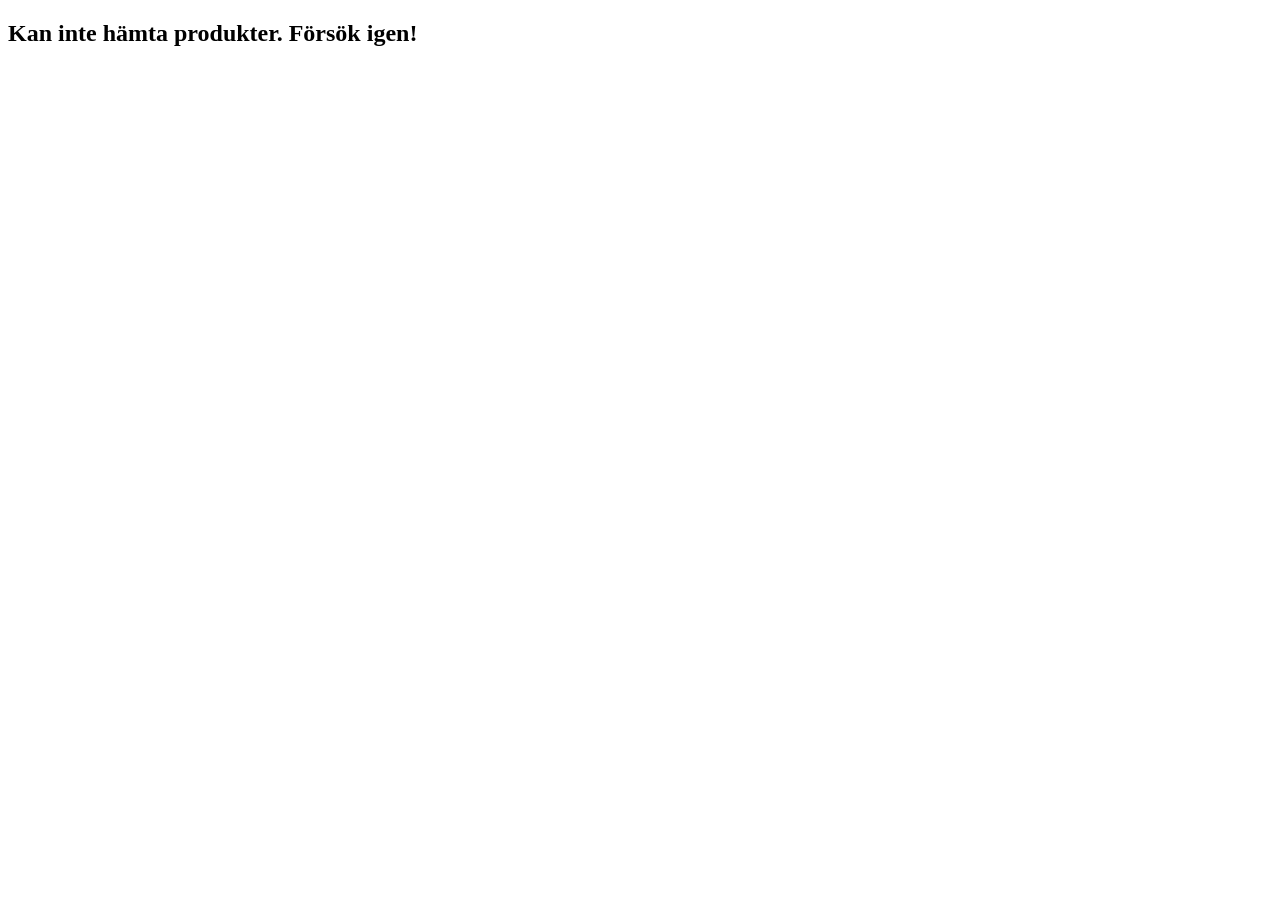
==== index.html @ 2a5e9d2d "skapat html,js,css - visar produkterna på sidan" ====
<!DOCTYPE html>
<html lang="en">
<head>
    <meta charset="UTF-8">
    <meta name="viewport" content="width=device-width, initial-scale=1.0">
    <title>Document</title>
    <script src="script.js" defer></script>
    <link rel="stylesheet" href="style.css">
</head>
<body>
    <h2 class="message"></h2>
    <div class="container"></div>
    
</body>
</html>
---- style.css ----
img{
    width: 10rem;
}
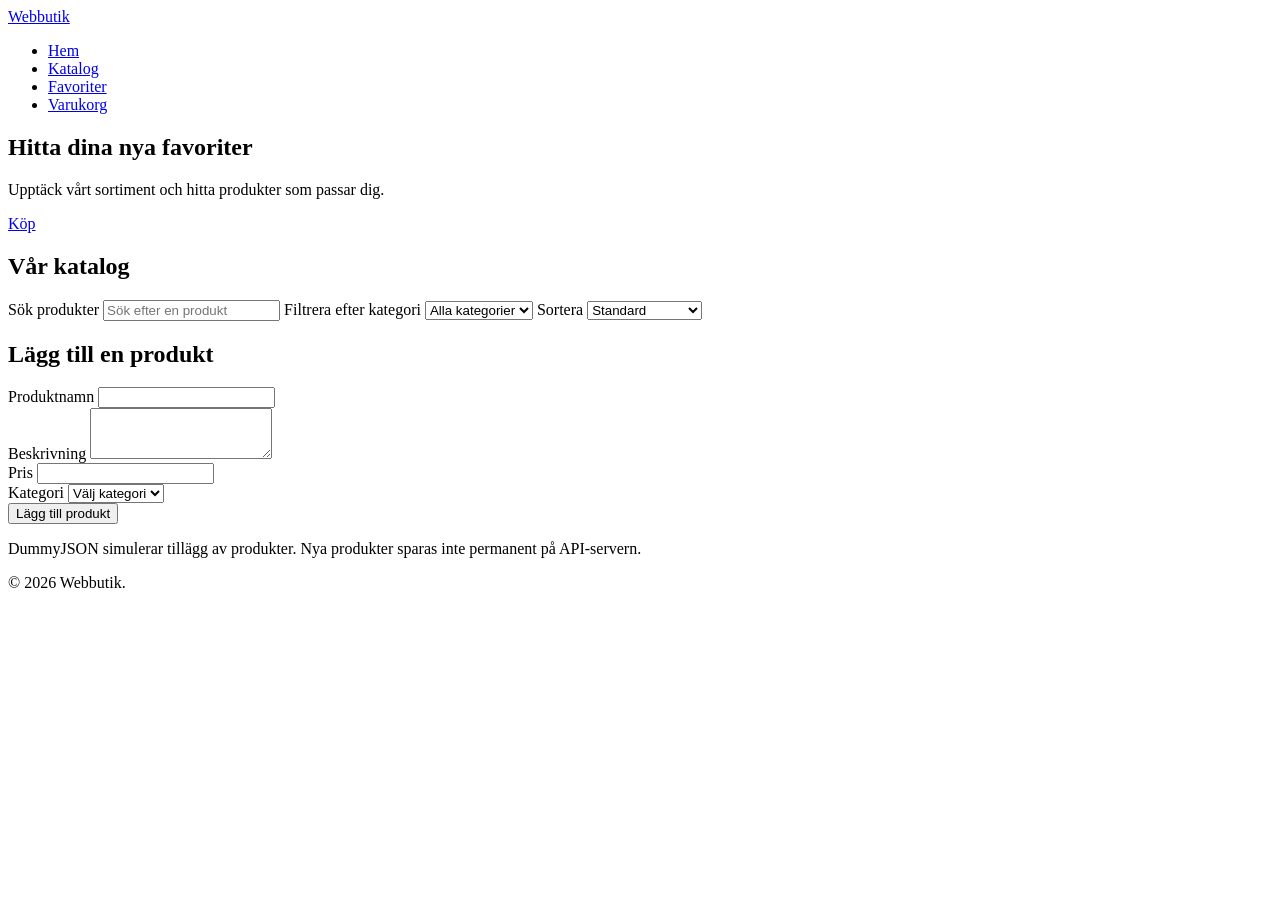
==== commit 04317b20: "Skapade alla HTML filer" ====
--- a/index.html
+++ b/index.html
@@ -1,15 +1,88 @@
 <!DOCTYPE html>
-<html lang="en">
+<html lang="sv">
 <head>
-    <meta charset="UTF-8">
-    <meta name="viewport" content="width=device-width, initial-scale=1.0">
-    <title>Document</title>
-    <script src="script.js" defer></script>
-    <link rel="stylesheet" href="style.css">
+  <meta charset="UTF-8">
+  <meta name="viewport" content="width=device-width, initial-scale=1.0">
+  <title>Webbutik – Startsida</title>
+  <link rel="stylesheet" href="style.css">
+  <script src="script.js" defer></script>
 </head>
 <body>
-    <h2 class="message"></h2>
-    <div class="container"></div>
-    
+  <header class="site-header">
+    <a class="logo" href="index.html">Webbutik</a>
+    <nav aria-label="Huvudmeny">
+      <ul>
+        <li><a href="index.html" aria-current="page">Hem</a></li>
+        <li><a href="#katalog">Katalog</a></li>
+        <li><a href="favoriter.html">Favoriter</a></li>
+        <li><a href="varukorg.html">Varukorg</a></li>
+      </ul>
+    </nav>
+  </header>
+
+  <main>
+    <section class="hero" aria-labelledby="hero-title">
+      <h1 id="hero-title">Hitta dina nya favoriter</h1>
+      <p>Upptäck vårt sortiment och hitta produkter som passar dig.</p>
+      <a class="button" href="#katalog">Köp</a>
+    </section>
+
+    <section id="katalog" class="catalog" aria-labelledby="catalog-title">
+      <h2 id="catalog-title">Vår katalog</h2>
+
+      <div class="catalog-controls">
+        <label for="search-input">Sök produkter</label>
+        <input type="search" id="search-input" placeholder="Sök efter en produkt">
+
+        <label for="category-filter">Filtrera efter kategori</label>
+        <select id="category-filter">
+          <option value="">Alla kategorier</option>
+          <!-- JavaScript hämtar kategorier från DummyJSON och lägger till alternativen här. -->
+        </select>
+
+        <label for="sort-select">Sortera</label>
+        <select id="sort-select">
+          <option value="">Standard</option>
+          <option value="price-asc">Pris: lägst först</option>
+          <option value="price-desc">Pris: högst först</option>
+        </select>
+      </div>
+
+      <!-- JavaScript hämtar produkter från https://dummyjson.com/products och visar produktkorten här. -->
+      <div class="container" aria-live="polite"></div>
+      <p class="message"></p>
+    </section>
+
+    <section id="add-product" class="add-product" aria-labelledby="add-product-title">
+      <h2 id="add-product-title">Lägg till en produkt</h2>
+      <form id="product-form">
+        <div>
+          <label for="product-title">Produktnamn</label>
+          <input type="text" id="product-title" name="title" required>
+        </div>
+        <div>
+          <label for="product-description">Beskrivning</label>
+          <textarea id="product-description" name="description" rows="3"></textarea>
+        </div>
+        <div>
+          <label for="product-price">Pris</label>
+          <input type="number" id="product-price" name="price" min="0" step="0.01" required>
+        </div>
+        <div>
+          <label for="product-category">Kategori</label>
+          <select id="product-category" name="category" required>
+            <option value="">Välj kategori</option>
+            <!-- JavaScript kan fylla kategorier från DummyJSON. -->
+          </select>
+        </div>
+        <button type="submit">Lägg till produkt</button>
+      </form>
+      <p class="form-note">DummyJSON simulerar tillägg av produkter. Nya produkter sparas inte permanent på API-servern.</p>
+    </section>
+  </main>
+
+  <footer class="site-footer">
+    <p>&copy; 2026 Webbutik.</p>
+  </footer>
 </body>
-</html>+</html>
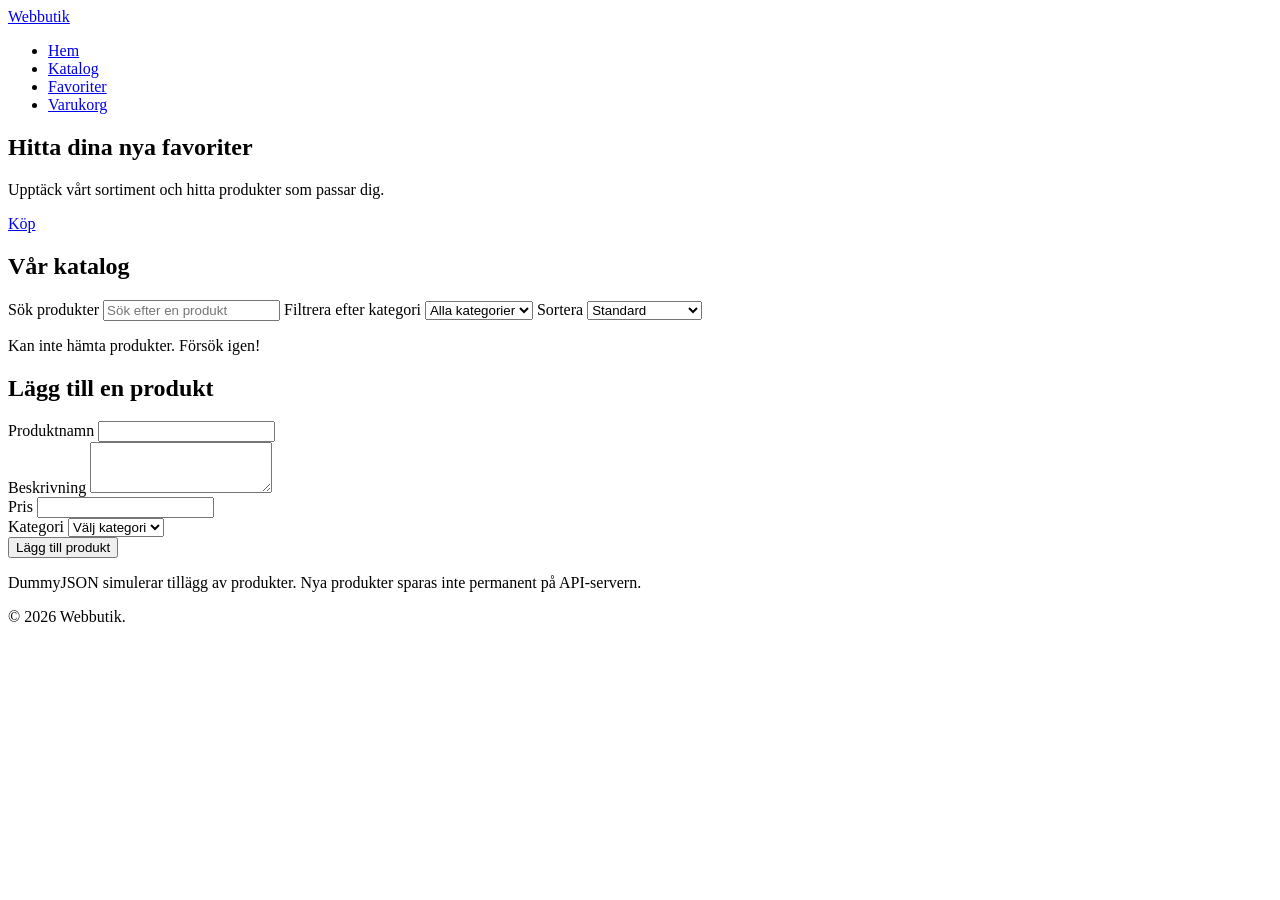
==== commit 0d858f42: "Lägg till applyFilters för sök, kategori och sortering" ====
--- a/index.html
+++ b/index.html
@@ -7,6 +7,7 @@
   <link rel="stylesheet" href="style.css">
   <script src="script.js" defer></script>
 </head>
+
 <body>
   <header class="site-header">
     <a class="logo" href="index.html">Webbutik</a>
@@ -28,29 +29,32 @@
     </section>
 
     <section id="katalog" class="catalog" aria-labelledby="catalog-title">
-      <h2 id="catalog-title">Vår katalog</h2>
+        <h2 id="catalog-title">Vår katalog</h2>
 
-      <div class="catalog-controls">
-        <label for="search-input">Sök produkter</label>
-        <input type="search" id="search-input" placeholder="Sök efter en produkt">
+        <div class="catalog-controls">
+            <label for="search-input">Sök produkter</label>
+            <input type="search" id="search-input" placeholder="Sök efter en produkt">
 
-        <label for="category-filter">Filtrera efter kategori</label>
-        <select id="category-filter">
-          <option value="">Alla kategorier</option>
-          <!-- JavaScript hämtar kategorier från DummyJSON och lägger till alternativen här. -->
-        </select>
+            <label for="category-filter">Filtrera efter kategori</label>
+            <select id="category-filter">
+                <option value="all">Alla kategorier</option>
+                <option value="beauty">Skönhet</option>
+                <option value="fragrances">Parfymer</option>
+                <option value="furniture">Möbler</option>
+                <option value="groceries">Matvaror</option>
+            </select>
 
-        <label for="sort-select">Sortera</label>
-        <select id="sort-select">
-          <option value="">Standard</option>
-          <option value="price-asc">Pris: lägst först</option>
-          <option value="price-desc">Pris: högst först</option>
-        </select>
-      </div>
+            <label for="sort-select">Sortera</label>
+            <select id="sort-select">
+                <option value="default">Standard</option>
+                <option value="price-asc">Pris: lägst först</option>
+                <option value="price-desc">Pris: högst först</option>
+            </select>
+        </div>
 
-      <!-- JavaScript hämtar produkter från https://dummyjson.com/products och visar produktkorten här. -->
-      <div class="container" aria-live="polite"></div>
-      <p class="message"></p>
+        <!-- JavaScript hämtar produkter från https://dummyjson.com/products och visar produktkorten här. -->
+        <div class="container" aria-live="polite"></div>
+        <p class="message"></p>
     </section>
 
     <section id="add-product" class="add-product" aria-labelledby="add-product-title">
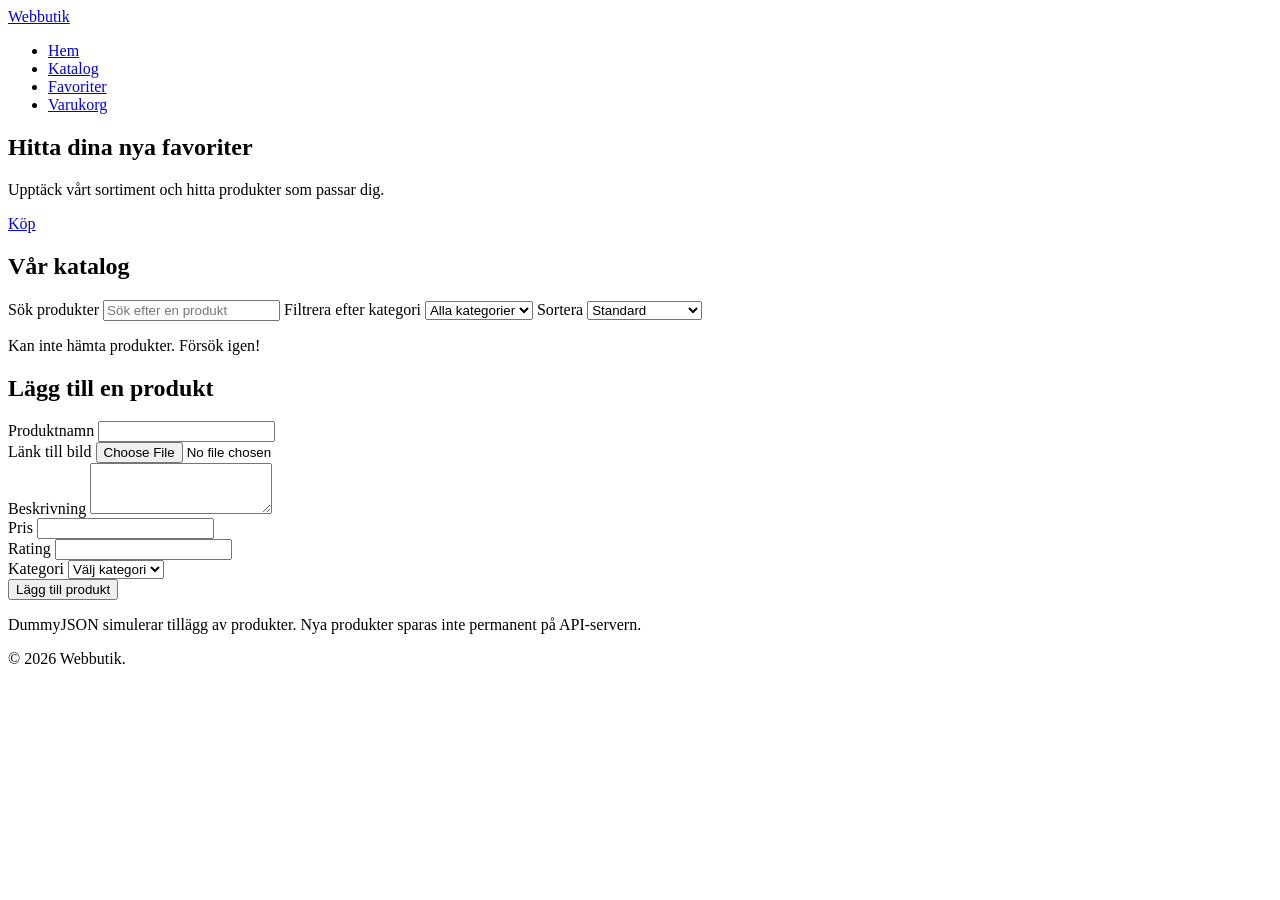
==== commit 41e17bab: "kan läggas till  nya produkter via formulär" ====
--- a/index.html
+++ b/index.html
@@ -58,35 +58,46 @@
     </section>
 
     <section id="add-product" class="add-product" aria-labelledby="add-product-title">
-      <h2 id="add-product-title">Lägg till en produkt</h2>
-      <form id="product-form">
-        <div>
-          <label for="product-title">Produktnamn</label>
-          <input type="text" id="product-title" name="title" required>
-        </div>
-        <div>
-          <label for="product-description">Beskrivning</label>
-          <textarea id="product-description" name="description" rows="3"></textarea>
-        </div>
-        <div>
-          <label for="product-price">Pris</label>
-          <input type="number" id="product-price" name="price" min="0" step="0.01" required>
-        </div>
-        <div>
-          <label for="product-category">Kategori</label>
-          <select id="product-category" name="category" required>
-            <option value="">Välj kategori</option>
-            <!-- JavaScript kan fylla kategorier från DummyJSON. -->
-          </select>
-        </div>
-        <button type="submit">Lägg till produkt</button>
-      </form>
+        <h2 id="add-product-title">Lägg till en produkt</h2>
+        <form id="product-form">
+            <div>
+            <label for="product-title">Produktnamn</label>
+            <input type="text" id="product-title" name="title" required>
+            </div>
+            <div>
+            <label for="product-image">Länk till bild</label>
+            <input type="file" name="images" id="image" accept="image/*" required>
+            </div>
+            <div>
+            <label for="product-description">Beskrivning</label>
+            <textarea id="product-description" name="description" rows="3"></textarea>
+            </div>
+            <div>
+            <label for="product-price">Pris</label>
+            <input type="number" id="product-price" name="price" min="0" step="0.01" required>
+            </div>
+            <div>
+            <label for="product-rating">Rating</label>
+            <input type="number" id="product-rating" name="rating" min="0" step="0.01" required>
+            </div>
+            <div>
+            <label for="product-category">Kategori</label>
+            <select id="product-category" name="category" required>
+                <option value="">Välj kategori</option>
+                <option value="beauty">Skönhet</option>
+                <option value="fragrances">Parfymer</option>
+                <option value="furniture">Möbler</option>
+                <option value="groceries">Matvaror</option>
+            </select>
+            </div>
+            <button class="btn-form" type="submit">Lägg till produkt</button>
+        </form>
       <p class="form-note">DummyJSON simulerar tillägg av produkter. Nya produkter sparas inte permanent på API-servern.</p>
     </section>
-  </main>
+    </main>
 
-  <footer class="site-footer">
-    <p>&copy; 2026 Webbutik.</p>
-  </footer>
+    <footer class="site-footer">
+        <p>&copy; 2026 Webbutik.</p>
+    </footer>
 </body>
 </html>
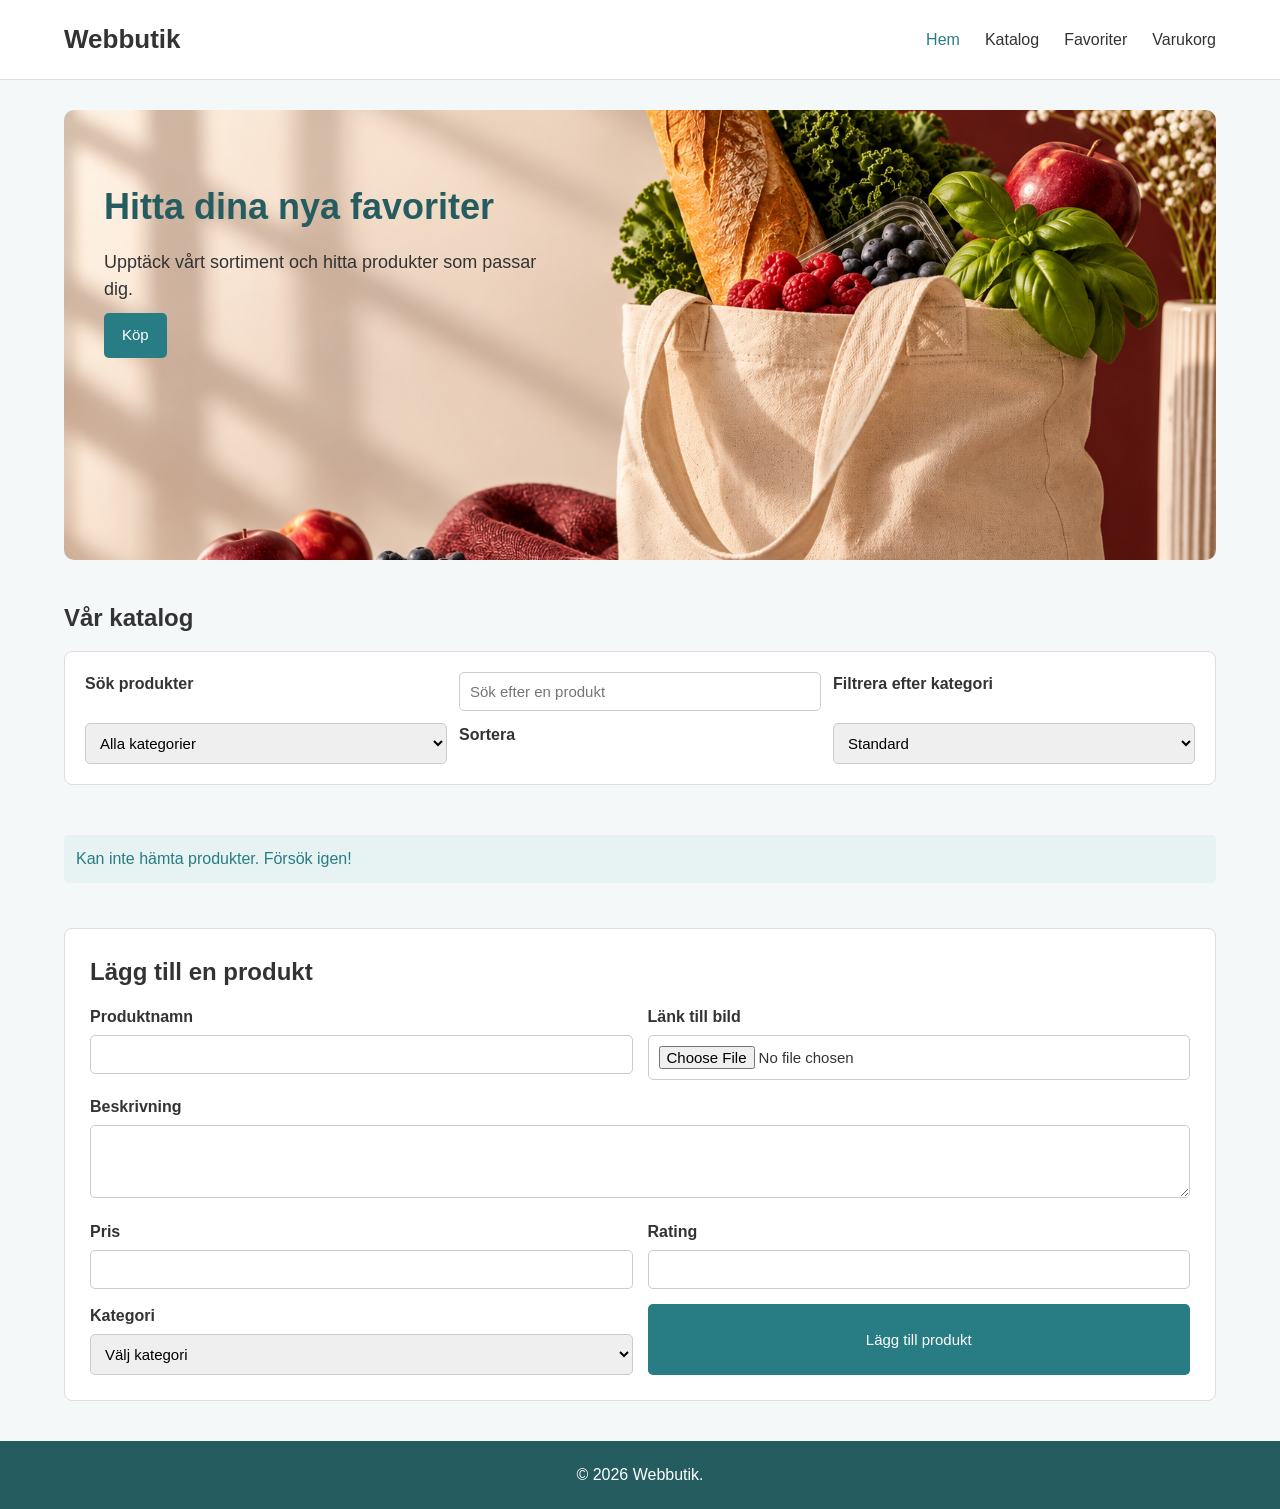
==== commit d46138b0: "ändringar i knapper placering" ====
--- a/index.html
+++ b/index.html
@@ -54,6 +54,7 @@
 
         <!-- JavaScript hämtar produkter från https://dummyjson.com/products och visar produktkorten här. -->
         <div class="container" aria-live="polite"></div>
+        <div class="form-to-edit"></div>
         <p class="message"></p>
     </section>
 
@@ -92,7 +93,6 @@
             </div>
             <button class="btn-form" type="submit">Lägg till produkt</button>
         </form>
-      <p class="form-note">DummyJSON simulerar tillägg av produkter. Nya produkter sparas inte permanent på API-servern.</p>
     </section>
     </main>
 
--- a/style.css
+++ b/style.css
@@ -1,3 +1,449 @@
-img{
-    width: 10rem;
-}+
+/* GENERAL */
+
+* {
+    margin: 0;
+    padding: 0;
+    box-sizing: border-box;
+}
+
+body {
+    font-family: Arial, sans-serif;
+    background-color: #f5f8f8;
+    color: #333;
+    line-height: 1.5;
+}
+
+main {
+    width: 90%;
+    max-width: 1200px;
+    margin: 30px auto;
+}
+
+h1, h2, h3 {
+    margin-bottom: 15px;
+}
+
+p {
+    margin-bottom: 10px;
+}
+
+
+/* HEADER */
+
+.site-header {
+    background-color: white;
+    padding: 20px 5%;
+    display: flex;
+    justify-content: space-between;
+    align-items: center;
+    border-bottom: 1px solid #ddd;
+}
+
+.logo {
+    font-size: 26px;
+    font-weight: bold;
+    color: #287c83;
+    text-decoration: none;
+}
+
+.site-header ul {
+    display: flex;
+    gap: 25px;
+    list-style: none;
+}
+
+.site-header a {
+    text-decoration: none;
+    color: #333;
+}
+
+.site-header nav a:hover,
+.site-header nav a[aria-current="page"] {
+    color: #287c83;
+}
+
+
+/* HERO SECTION */
+
+.hero {
+    height: 450px;
+    padding: 70px 40px;
+    margin-bottom: 40px;
+
+    background-image: url("A5BCBD45-1C7D-4A23-8200-89A1B2EF89B3.PNG");
+    background-size: cover;
+    background-position: center;
+    background-repeat: no-repeat;
+
+    border-radius: 10px;
+}
+
+.hero h1 {
+    font-size: 36px;
+    color: #245c60;
+}
+
+.hero p {
+    font-size: 18px;
+    max-width: 450px;
+}
+
+
+/* BUTTONS */
+
+.button,
+button,
+.btn-form {
+    display: inline-block;
+    background-color: #287c83;
+    color: white;
+    padding: 11px 18px;
+    border: none;
+    border-radius: 5px;
+    text-decoration: none;
+    cursor: pointer;
+    font-size: 15px;
+}
+
+button:hover,
+.button:hover,
+.btn-form:hover {
+    background-color: #20666c;
+}
+
+.button-secondary {
+    background-color: #71838a;
+    margin-left: 5px;
+}
+
+
+/* CATALOG */
+
+.catalog {
+    margin-bottom: 45px;
+}
+
+.catalog-controls {
+    background-color: white;
+    padding: 20px;
+    margin-bottom: 25px;
+    border: 1px solid #ddd;
+    border-radius: 8px;
+
+    display: grid;
+    grid-template-columns: repeat(3, 1fr);
+    gap: 12px;
+}
+
+label {
+    display: block;
+    font-weight: bold;
+    margin-bottom: 6px;
+}
+
+
+/* INPUT FIELDS */
+
+input,
+select,
+textarea {
+    width: 100%;
+    padding: 10px;
+    border: 1px solid #ccc;
+    border-radius: 5px;
+    font-family: Arial, sans-serif;
+    font-size: 15px;
+}
+
+input:focus,
+select:focus,
+textarea:focus {
+    outline: 1px solid #287c83;
+}
+
+input[type="radio"] {
+    width: auto;
+}
+
+textarea {
+    resize: vertical;
+}
+
+
+/* PRODUCT CARDS */
+
+.container {
+    display: grid;
+    grid-template-columns: repeat(3, 1fr);
+    gap: 20px;
+    margin: 25px 0;
+}
+
+.card {
+    background-color: white;
+    padding: 18px;
+    border: 1px solid #ddd;
+    border-radius: 8px;
+}
+
+.card h3 {
+    color: #287c83;
+}
+
+.card img {
+    width: 100%;
+    height: 180px;
+    object-fit: contain;
+    margin-bottom: 12px;
+}
+
+.card p {
+    font-size: 14px;
+}
+
+.card button {
+    width: 100%;
+    margin-top: 8px;
+}
+
+
+/* PRODUCT BUTTONS */
+
+.btn-add-favorites {
+    background-color: #d98b9a;
+}
+
+.btn-add-favorites:hover {
+    background-color: #bd6e7e;
+}
+
+.btn-delete-favorites {
+    background-color: #71838a;
+}
+
+.btn-edit-item {
+    background-color: #e4a65f;
+}
+
+.btn-remove-item,
+.btn-delete-bag {
+    background-color: #d9534f;
+}
+
+
+/* ADD PRODUCT FORM */
+
+.add-product {
+    background-color: white;
+    padding: 25px;
+    border: 1px solid #ddd;
+    border-radius: 8px;
+    margin-bottom: 35px;
+}
+
+#product-form {
+    display: grid;
+    grid-template-columns: 1fr 1fr;
+    gap: 15px;
+}
+
+#product-form > div:nth-child(3) {
+    grid-column: 1 / 3;
+}
+
+.form-note {
+    color: #777;
+    font-size: 13px;
+    margin-top: 15px;
+}
+
+
+/* EDIT PRODUCT FORM */
+
+.form-to-edit {
+    display: none;
+    background-color: white;
+    padding: 20px;
+    border: 1px solid #ddd;
+    border-radius: 8px;
+    margin: 20px 0;
+}
+
+.form-to-edit.active {
+    display: block;
+}
+
+.form-edit-item {
+    display: flex;
+    flex-direction: column;
+    gap: 10px;
+}
+
+.form-edit-item input[type="submit"] {
+    background-color: #287c83;
+    color: white;
+    cursor: pointer;
+    width: auto;
+}
+
+.close-form {
+    float: right;
+    background-color: #d9534f;
+}
+
+
+/* MESSAGE */
+
+.message {
+    color: #287c83;
+    background-color: #e7f3f2;
+    padding: 12px;
+    margin: 15px 0;
+    border-radius: 5px;
+}
+
+.message:empty {
+    display: none;
+}
+
+
+/* SHOPPING CART */
+
+#cart-total-items,
+#cart-total {
+    background-color: white;
+    padding: 15px;
+    margin: 10px 0;
+    border: 1px solid #ddd;
+    border-radius: 5px;
+}
+
+.number-of-items,
+.sum-of-items {
+    color: #287c83;
+    font-weight: bold;
+}
+
+.btn-minus,
+.btn-plus {
+    width: 40px;
+    padding: 7px;
+    margin: 5px;
+}
+
+
+/* CHECKOUT */
+
+#checkout-summary {
+    background-color: #e7f3f2;
+    padding: 20px;
+    margin-bottom: 20px;
+    border-radius: 8px;
+}
+
+#checkout-form {
+    background-color: white;
+    padding: 25px;
+    border: 1px solid #ddd;
+    border-radius: 8px;
+}
+
+#checkout-form fieldset {
+    padding: 20px;
+    margin-bottom: 20px;
+    border: 1px solid #ddd;
+    border-radius: 5px;
+}
+
+#checkout-form legend {
+    color: #287c83;
+    font-weight: bold;
+    padding: 5px;
+}
+
+#checkout-form input:not([type="radio"]) {
+    margin-bottom: 12px;
+}
+
+#checkout-form fieldset:nth-of-type(3) label {
+    display: inline-block;
+    margin-right: 15px;
+}
+
+#checkout-form fieldset:nth-of-type(3) input {
+    width: auto;
+}
+
+
+/* FOOTER */
+
+.site-footer {
+    background-color: #245c60;
+    color: white;
+    text-align: center;
+    padding: 22px;
+    margin-top: 40px;
+}
+
+.site-footer p {
+    margin: 0;
+}
+
+
+/* TABLET */
+
+@media (max-width: 900px) {
+
+    .container {
+        grid-template-columns: repeat(2, 1fr);
+    }
+
+}
+
+
+/* MOBILE */
+
+@media (max-width: 600px) {
+
+    .site-header {
+        flex-direction: column;
+        gap: 15px;
+    }
+
+    .site-header ul {
+        gap: 15px;
+        flex-wrap: wrap;
+        justify-content: center;
+    }
+
+    .hero {
+        padding: 35px 20px;
+    }
+
+    .hero h1 {
+        font-size: 27px;
+    }
+
+    .container {
+        grid-template-columns: 1fr;
+    }
+
+    .catalog-controls {
+        grid-template-columns: 1fr;
+    }
+
+    #product-form {
+        grid-template-columns: 1fr;
+    }
+
+    #product-form > div:nth-child(3) {
+        grid-column: auto;
+    }
+
+    .button-secondary {
+        margin-left: 0;
+        margin-top: 8px;
+    }
+
+}
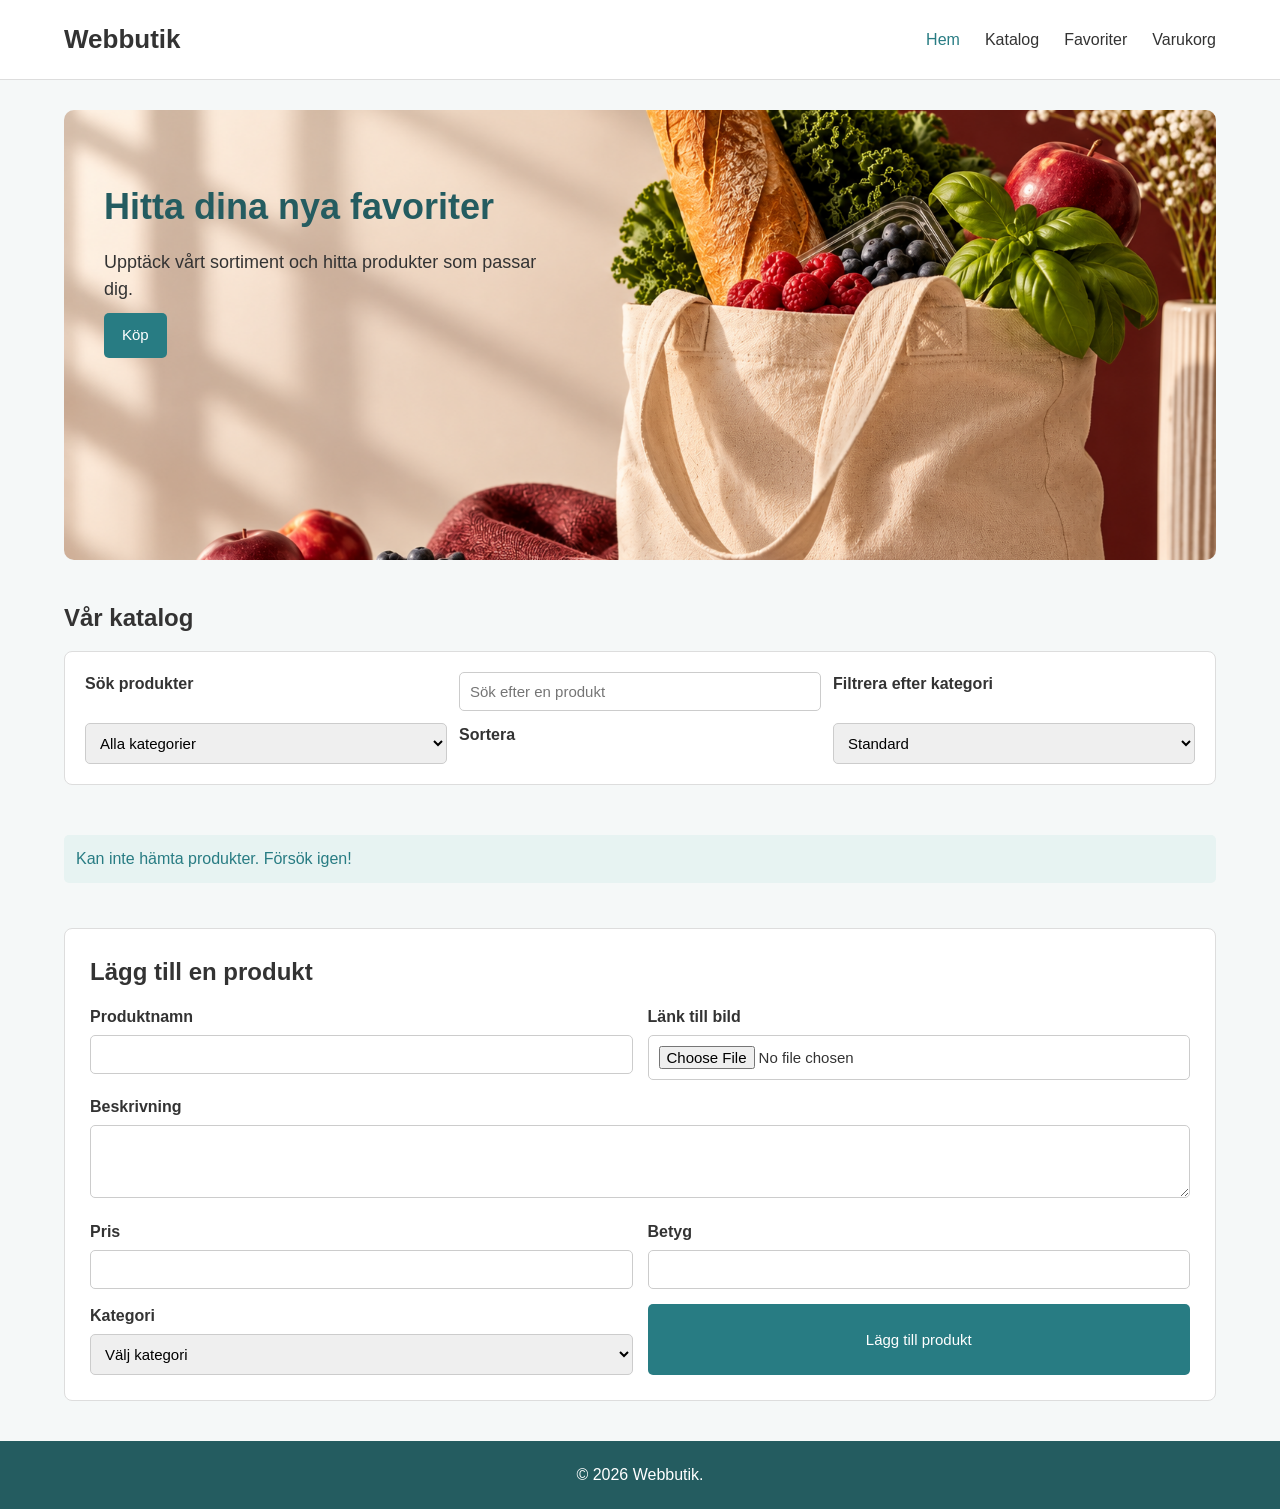
==== commit 2e1b38b9: "texten på knapparna ändras vid klick" ====
--- a/index.html
+++ b/index.html
@@ -78,7 +78,7 @@
             <input type="number" id="product-price" name="price" min="0" step="0.01" required>
             </div>
             <div>
-            <label for="product-rating">Rating</label>
+            <label for="product-rating">Betyg</label>
             <input type="number" id="product-rating" name="rating" min="0" step="0.01" required>
             </div>
             <div>
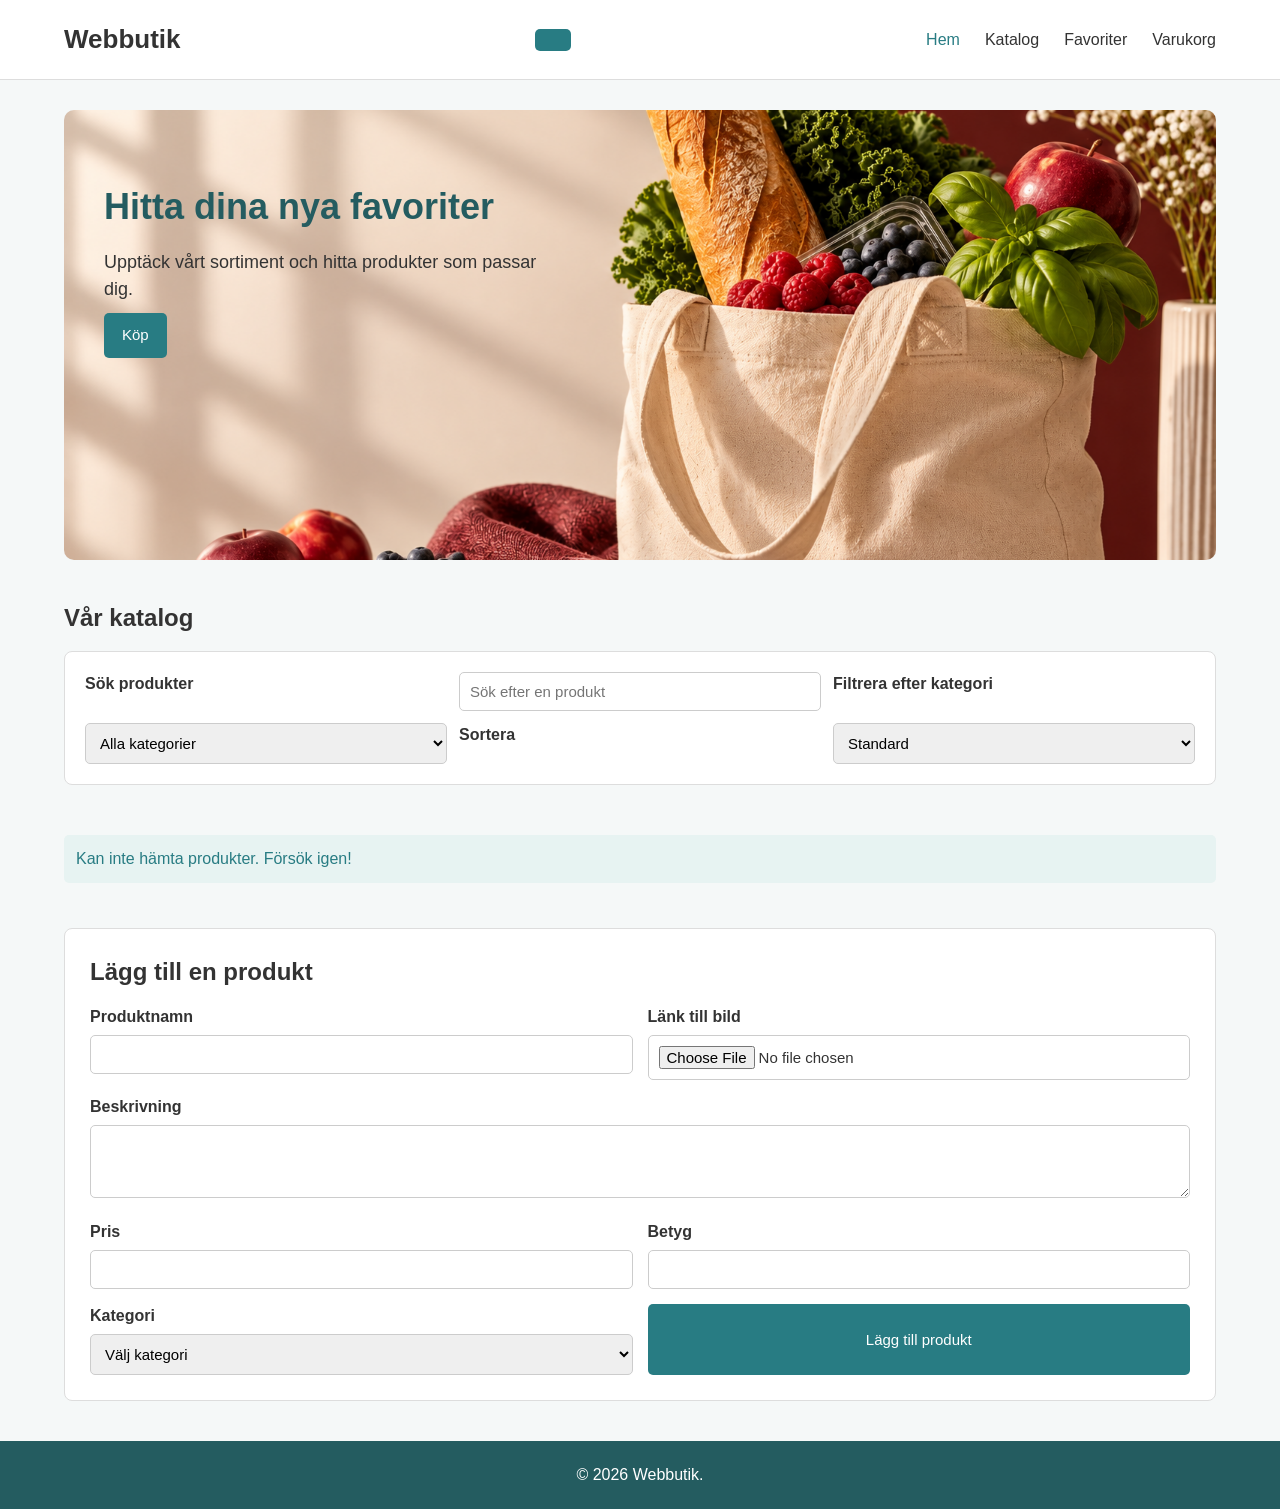
==== commit e1b58a21: "Implement hamburger button for navigation Added a hamburger button for mobile navigation." ====
--- a/index.html
+++ b/index.html
@@ -11,7 +11,21 @@
 <body>
   <header class="site-header">
     <a class="logo" href="index.html">Webbutik</a>
-    <nav aria-label="Huvudmeny">
+
+    <button
+        class="hamburger-button"
+        id="hamburger-button"
+        type="button"
+        aria-label="Öppna meny"
+        aria-expanded="false"
+        aria-controls="main-nav"
+    >
+        <span></span>
+        <span></span>
+        <span></span>
+    </button>
+
+    <nav id="main-nav" aria-label="Huvudmeny">
       <ul>
         <li><a href="index.html" aria-current="page">Hem</a></li>
         <li><a href="#katalog">Katalog</a></li>
@@ -19,7 +33,7 @@
         <li><a href="varukorg.html">Varukorg</a></li>
       </ul>
     </nav>
-  </header>
+</header>
 
   <main>
     <section class="hero" aria-labelledby="hero-title">
